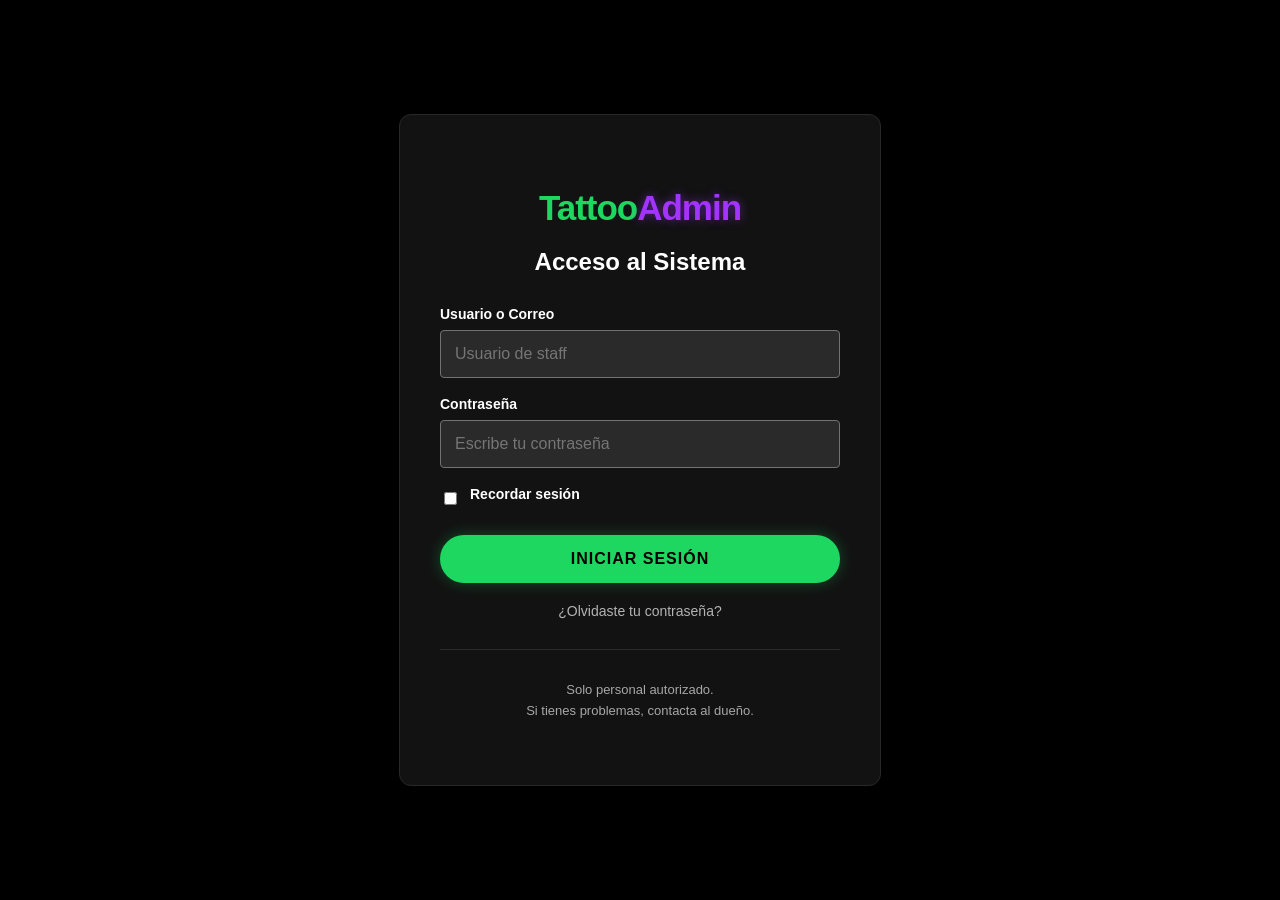
==== index.html @ a9bdb51a "Diseño final de Login estilo Spotify con efectos neón" ====
<!DOCTYPE html>
<html lang="es">
<head>
    <meta charset="UTF-8">
    <meta name="viewport" content="width=device-width, initial-scale=1.0">
    <title>Acceso Staff | Tattoo Studio</title>
    <link rel="stylesheet" href="estilos.css">
</head>
<body>
    <div class="login-box">
        <h1 class="logo-text">Tattoo<span>Admin</span></h1>
        
        <h2>Acceso al Sistema</h2>

        <form action="menu.html">
            <div class="input-container">
                <label>Usuario o Correo</label>
                <input type="text" placeholder="Usuario de staff" required>
            </div>

            <div class="input-container">
                <label>Contraseña</label>
                <input type="password" placeholder="Escribe tu contraseña" required>
            </div>

            <div class="remember-me">
                <input type="checkbox" id="remember">
                <label for="remember">Recordar sesión</label>
            </div>

            <button type="submit" class="btn-main">Iniciar Sesión</button>
        </form>

        <a href="#" class="forgot">¿Olvidaste tu contraseña?</a>
        
        <hr>

        <p class="signup">Solo personal autorizado. <br>Si tienes problemas, contacta al dueño.</p>
    </div>
</body>
</html>
---- estilos.css ----
body {
    background-color: #000000; 
    font-family: 'Helvetica Neue', Helvetica, Arial, sans-serif;
    display: flex;
    justify-content: center;
    align-items: center;
    min-height: 100vh;
    margin: 0;
    color: white;
}

.login-box {
    background-color: #121212; 
    width: 100%;
    max-width: 400px;
    padding: 50px 40px;
    border-radius: 12px;
    text-align: center;
    border: 1px solid #282828;
    box-shadow: 0 10px 30px rgba(0, 0, 0, 0.5);
}

.logo-text {
    font-size: 35px;
    font-weight: 900;
    letter-spacing: -1px;
    margin-bottom: 10px;
    color: #1ed760; 
}

.logo-text span {
    color: #a333ff; 
    text-shadow: 0 0 10px rgba(163, 51, 255, 0.5);
}

h2 {
    font-size: 24px;
    margin-bottom: 30px;
    font-weight: 700;
}

.input-container {
    text-align: left;
    margin-bottom: 18px;
}

label {
    display: block;
    font-size: 14px;
    font-weight: 700;
    margin-bottom: 8px;
    color: #ffffff;
}

input[type="text"], 
input[type="password"] {
    width: 100%;
    background-color: #2a2a2a;
    border: 1px solid #727272;
    padding: 14px;
    border-radius: 4px;
    color: white;
    font-size: 16px;
    box-sizing: border-box; 
    transition: border 0.3s ease;
}

input:focus {
    border: 2px solid #a333ff; 
    outline: none;
    background-color: #333333;
}

.remember-me {
    display: flex;
    align-items: center;
    gap: 10px;
    text-align: left;
    margin-bottom: 25px;
    font-size: 14px;
}

.remember-me input {
    accent-color: #1ed760; 
}

.btn-main {
    width: 100%;
    background-color: #1ed760;
    color: #000000;
    border: none;
    padding: 15px;
    border-radius: 500px; 
    font-weight: 700;
    font-size: 16px;
    text-transform: uppercase;
    letter-spacing: 1px;
    cursor: pointer;
    transition: all 0.3s ease;
    box-shadow: 0 0 15px rgba(30, 215, 96, 0.3);
}

.btn-main:hover {
    transform: scale(1.03);
    background-color: #1fdf64;
    box-shadow: 0 0 25px rgba(30, 215, 96, 0.6);
}

.forgot {
    display: block;
    margin-top: 20px;
    color: #b3b3b3;
    font-size: 14px;
    text-decoration: none;
}

.forgot:hover {
    color: #ffffff;
    text-decoration: underline;
}

hr {
    border: 0;
    border-top: 1px solid #292929;
    margin: 30px 0;
}

.signup {
    color: #a7a7a7;
    font-size: 13px;
    line-height: 1.6;
}

.signup a {
    color: white;
    font-weight: 700;
    text-decoration: none;
}

.signup a:hover {
    color: #a333ff; 
}
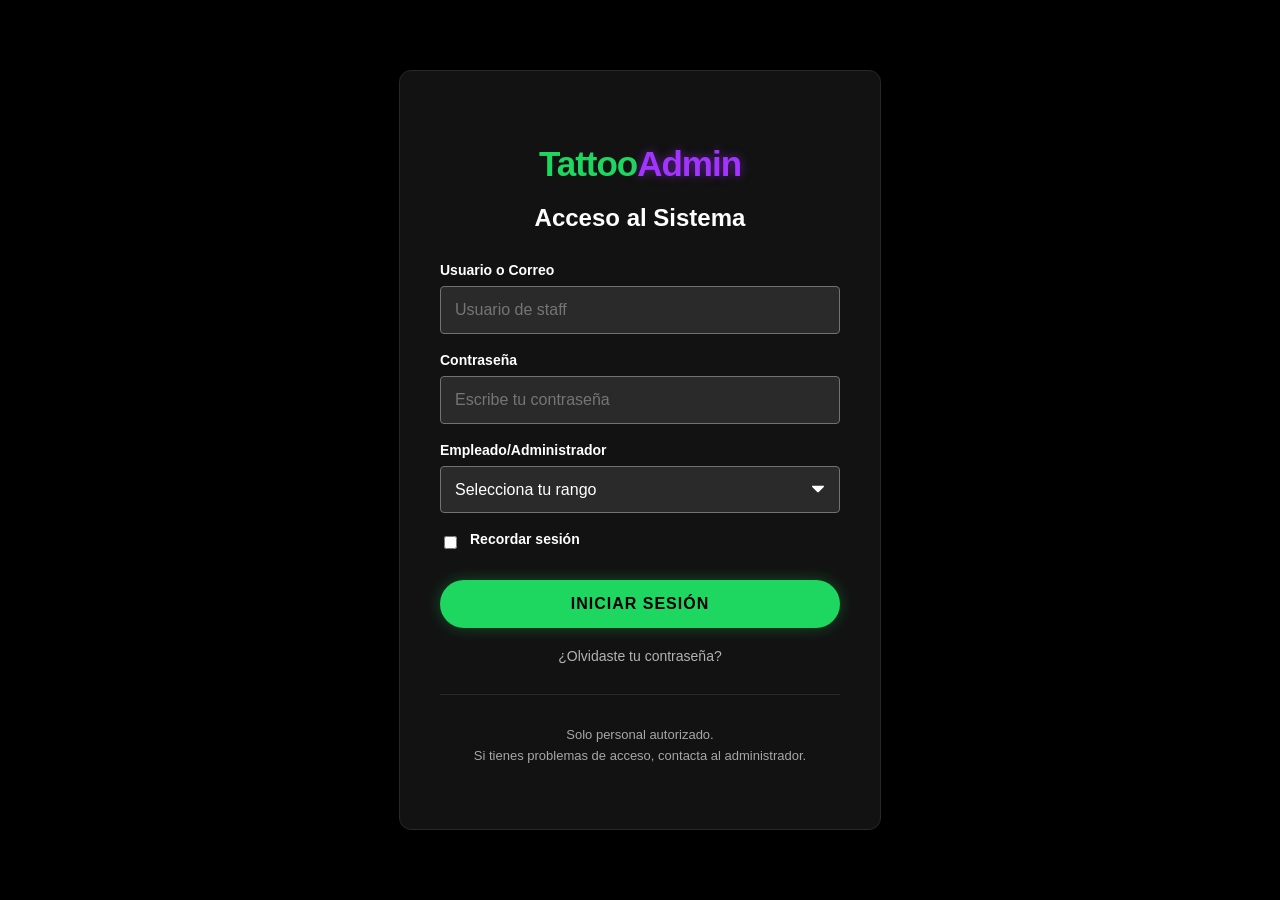
==== commit c7740046: "Login completo con selector de rol Administrador/Empleado" ====
--- a/index.html
+++ b/index.html
@@ -3,7 +3,7 @@
 <head>
     <meta charset="UTF-8">
     <meta name="viewport" content="width=device-width, initial-scale=1.0">
-    <title>Acceso Staff | Tattoo Studio</title>
+    <title>Acceso Staff | Tattoo Studio Admin</title>
     <link rel="stylesheet" href="estilos.css">
 </head>
 <body>
@@ -14,13 +14,22 @@
 
         <form action="menu.html">
             <div class="input-container">
-                <label>Usuario o Correo</label>
-                <input type="text" placeholder="Usuario de staff" required>
+                <label for="usuario">Usuario o Correo</label>
+                <input type="text" id="usuario" placeholder="Usuario de staff" required>
             </div>
 
             <div class="input-container">
-                <label>Contraseña</label>
-                <input type="password" placeholder="Escribe tu contraseña" required>
+                <label for="password">Contraseña</label>
+                <input type="password" id="password" placeholder="Escribe tu contraseña" required>
+            </div>
+
+            <div class="input-container">
+                <label for="user-role">Empleado/Administrador</label>
+                <select id="user-role" class="custom-select" required>
+                    <option value="" disabled selected>Selecciona tu rango</option>
+                    <option value="empleado">Empleado</option>
+                    <option value="admin">Administrador</option>
+                </select>
             </div>
 
             <div class="remember-me">
@@ -35,7 +44,10 @@
         
         <hr>
 
-        <p class="signup">Solo personal autorizado. <br>Si tienes problemas, contacta al dueño.</p>
+        <p class="signup">
+            Solo personal autorizado. <br>
+            Si tienes problemas de acceso, contacta al administrador.
+        </p>
     </div>
 </body>
 </html>
--- a/estilos.css
+++ b/estilos.css
@@ -139,4 +139,24 @@
 
 .signup a:hover {
     color: #a333ff; 
+}
+.custom-select {
+    width: 100%;
+    background-color: #2a2a2a;
+    border: 1px solid #727272;
+    padding: 14px;
+    border-radius: 4px;
+    color: white;
+    font-size: 16px;
+    cursor: pointer;
+    appearance: none; 
+    background-image: url('data:image/svg+xml;charset=US-ASCII,<svg%20xmlns%3D"http%3A%2F%2Fwww.w3.org%2F2000%2Fsvg"%20width%3D"292.4"%20height%3D"292.4"><path%20fill%3D"%23FFFFFF"%20d%3D"M287%2069.4a17.6%2017.6%200%200%200-13-5.4H18.4c-5%200-9.3%201.8-12.9%205.4A17.6%2017.6%200%200%200%200%2082.2c0%205%201.8%209.3%205.4%2012.9l128%20127.9c3.6%203.6%207.8%205.4%2012.8%205.4s9.2-1.8%2012.8-5.4L287%2095c3.5-3.5%205.4-7.8%205.4-12.8%200-5-1.9-9.2-5.5-12.8z"%2F><%2Fsvg>'); /* Flecha blanca personalizada */
+    background-repeat: no-repeat;
+    background-position: right 15px top 50%;
+    background-size: 12px auto;
+}
+
+.custom-select:focus {
+    border: 2px solid #a333ff;
+    outline: none;
 }
